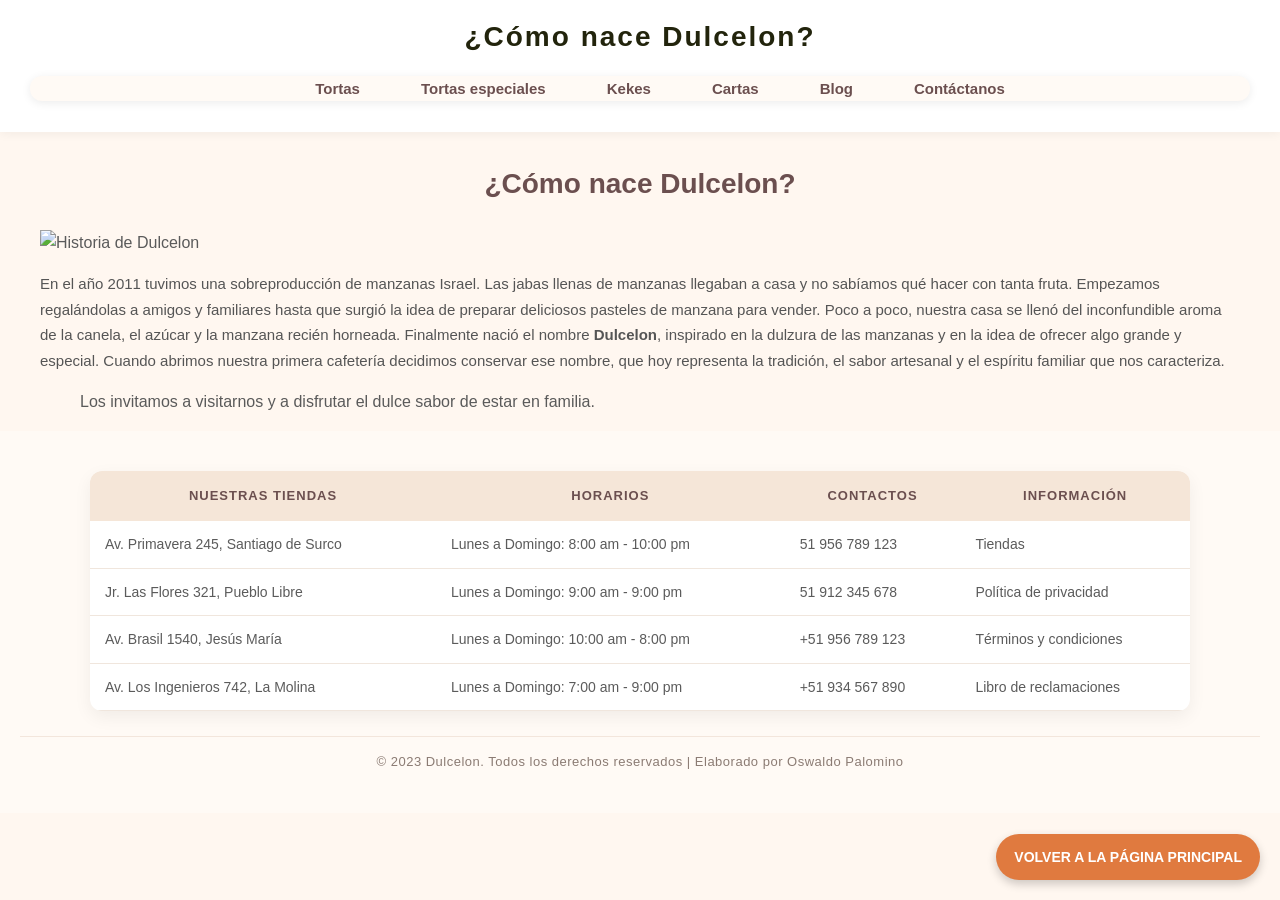
==== blog.html @ 7421ae76 "Add files via upload" ====
<!DOCTYPE html>
<html lang="es">
<head>
    <meta charset="UTF-8">
    <meta name="viewport" content="width=device-width, initial-scale=1.0">
    <title>Blog</title>
    <link rel="stylesheet" href="css/estilos.css">
</head>
<body>
    <header>
        <h1>¿Cómo nace Dulcelon?</h1>
        <nav class="menu_sticky">
            <ul class="menu-botones">
                <li><a href="tortas.html">Tortas</a></li>
                <li><a href="tortas_especiales.html">Tortas especiales</a></li>
                <li><a href="kekes.html">Kekes</a></li>
                <li><a href="cartas.html">Cartas</a></li>
                <li><a href="blog.html">Blog</a></li>
                <li><a href="contáctanos.html">Contáctanos</a></li>
            </ul>
        </nav>
    </header>

    <main>
        <section class="blog">
            <h2>¿Cómo nace Dulcelon?</h2>
            <article class="blog-card">
                <img src="https://www.dolcemelacafe.com/cdn/shop/articles/Dolce_Mela_-_Barranco-32_1080x.jpg?v=1627595756" alt="Historia de Dulcelon" >
                <div class="contenido">
                    <p> En el año 2011 tuvimos una sobreproducción de manzanas Israel. Las jabas llenas de manzanas llegaban a casa y no sabíamos qué hacer con tanta fruta. Empezamos regalándolas a amigos y familiares hasta que surgió la idea de preparar deliciosos pasteles de manzana para vender.
                        Poco a poco, nuestra casa se llenó del inconfundible aroma de la canela, el azúcar y la manzana recién horneada.
                        Finalmente nació el nombre <strong>Dulcelon</strong>, inspirado en la dulzura de las manzanas y en la idea de ofrecer algo grande y especial.
                        Cuando abrimos nuestra primera cafetería decidimos conservar ese nombre, que hoy representa la tradición, el sabor artesanal y el espíritu familiar que nos caracteriza.</p>
                    <blockquote>Los invitamos a visitarnos y a disfrutar el dulce sabor de estar en familia.</blockquote>
                </div>
            </article>
        </section>
    </main>
    
    <footer>
        <main>
            <table>
                <thead>
                    <tr>
                        <th>NUESTRAS TIENDAS</th>
                        <th>HORARIOS</th>
                        <th>CONTACTOS</th>
                        <th>INFORMACIÓN</th>
                    </tr>
                </thead>
                <tbody>
                    <tr>
                        <td>Av. Primavera 245, Santiago de Surco</td>
                        <td>Lunes a Domingo: 8:00 am - 10:00 pm</td>
                        <td>51 956 789 123</td>
                        <td>Tiendas</td>
                    </tr>
                    <tr>
                        <td>Jr. Las Flores 321, Pueblo Libre</td>
                        <td>Lunes a Domingo: 9:00 am - 9:00 pm</td>
                        <td>51 912 345 678</td>
                        <td>Política de privacidad</td>
                    </tr>
                    <tr>
                        <td>Av. Brasil 1540, Jesús María</td>
                        <td>Lunes a Domingo: 10:00 am - 8:00 pm</td>
                        <td>+51 956 789 123</td>
                        <td>Términos y condiciones</td>
                    </tr>
                    <tr>
                        <td>Av. Los Ingenieros 742, La Molina</td>
                        <td>Lunes a Domingo: 7:00 am - 9:00 pm</td>
                        <td>+51 934 567 890</td>
                        <td>Libro de reclamaciones</td>
                    </tr>
                </tbody>
            </table>
        </main>
        <div class="oswaldo">
            &copy; 2023 Dulcelon. Todos los derechos reservados | Elaborado por Oswaldo Palomino
        </div>
        <audio src="musica.mp3" autoplay loop></audio>
        <a href="Index.html" class="boton-flotante">VOLVER A LA PÁGINA PRINCIPAL</a>
    </footer>
</body>
</html>
---- css/estilos.css ----
body {
    margin: 0;
    font-family: 'Segoe UI', sans-serif;
    background-color: #fff7f0;
    color: #5a5a5a;
    line-height: 1.6;
}

header {
    background-color: #fff;
    padding: 15px 30px;
    box-shadow: 0 2px 10px rgba(0,0,0,0.05);
    position: sticky;
    top: 0;
    z-index: 1000;
}
header h1 {
    margin: 0;
    font-size: 28px;
    letter-spacing: 2px;
    color: #22240c;
    text-align: center;
}
header img {
    width: 100%;
    height: 300px;
    object-fit: cover;
    margin-top: 10px;
    border-radius: 12px;
}

h2 {
    text-align: center;
    margin-top: 30px;
    font-size: 28px;
    color: #6b4f4f;
}
h3{
    text-align: center;
}
.hero{
    position: relative;
    width: 100%;
    height: 400px;
    overflow: hidden;
    border-radius: 14px;
    margin: 15px 0;
}
.hero img {
    width: 100%;
    height: 100%;
    object-fit: cover;
    display: block;
}
.menu-botones {
    list-style: none;
    display: flex;
    justify-content: center;
    gap: 25px;
    flex-wrap: wrap;
    margin: 15xp 0 0;
    padding: 12 20;
    background: #fffaf5;
    border-radius: 12px;
    box-shadow: 0 2px 10px rgba(0,0,0,0.08);
}
.menu-botones li a {
    text-decoration: none;
    color: #6b4f4f;
    font-weight: 600;
    font-size: 15px;
    padding: 10px 18px;
    border-radius: 8px;
    transition: all 0.3s ease;
}
.menu-botones li a:hover {
    background-color: #e9743a;
    color: white;
    transform: translateY(-2px);
}
.grid-productos {
    display: grid;
    grid-template-columns: repeat(auto-fit, minmax(220px, 1fr));
    gap: 20px;
    padding: 20px;
}
.grid-productos article {
    background: #ffffff;
    border-radius: 12px;
    overflow: hidden;
    box-shadow: 0 4px 12px rgba(0,0,0,0.06);
    transition: 0.3s;
}
.grid-productos article:hover{
    transform:translateY(-8px);
    box-shadow:0 10px 25px rgba(0,0,0,.12);
}
.grid-productos img {
    width: 100%;
    height: 180px;
    object-fit: cover;
}
.grid-productos h3 {
    color: #6b4f4f;
    padding: 10px;
    margin: 0;
}
footer {
    background-color: #fffaf5;
    color: #5b5b5b;
    padding: 40px 20px;
    font-family: 'Segoe UI', sans-serif;
}
footer main {
    max-width: 1100px;
    margin: auto;
}
footer table {
    width: 100%;
    border-collapse: collapse;
    background-color: #ffffff;
    border-radius: 12px;
    overflow: hidden;
    box-shadow: 0 6px 18px rgba(0,0,0,0.06);
}
footer th {
    background-color: #f5e6d8;
    color: #6b4f4f;
    text-align: center;
    padding: 15px;
    font-size: 13px;
    text-transform: uppercase;
    letter-spacing: 1px;
}
footer td {
    padding: 12px 15px;
    border-bottom: 1px solid #f0e6dd;
    font-size: 14px;
    color: #5b5b5b;
}
footer tbody tr:hover {
    background-color: #fff3e8;
    transition: 0.25s ease;
}
footer > *:last-child {
    display: block;
    text-align: center;
    margin-top: 15px;
    font-size: 13px;
    color: #7a6a62;
}
@media (max-width: 768px) {
    footer table {
        display: block;
        overflow-x: auto;
        white-space: nowrap;
    }
}
.productos {
    padding: 20px 0;
}
main {
    max-width:1200px;
    margin: auto;
}
.card {
    position: relative;
    overflow: hidden;
    border-radius: 12px;
    cursor: pointer;
}
.card img {
    width: 100%;
    height: 250px;
    object-fit: cover;
    display: block;
    transition: 0.4s ease;
}
.card .info {
    position: absolute;
    bottom: 0;
    left: 0;
    width: 100%;
    padding: 12px;
    background: rgba(0,0,0,0.65);
    color: #ffffff;
    opacity: 0;
    transform: translateY(100%);
    transition: 0.4s ease;
}
.card .info h3 {
    margin: 0;
    font-size: 14px;
    font-weight: 600;
    color: #fff;
}
.card:hover img {
    transform: scale(1.05);
    filter: brightness(70%);
}

.card:hover .info {
    opacity: 1;
    transform: translateY(0);
}
.oswaldo{
    text-align: center;
    margin-top: 25px;
    padding-top: 15px;
    font-size: 13px;
    color: #8b7b73;
    border-top: 1px solid #f3e6dc;
    letter-spacing: 0.5px;
}
.btn-especial:hover{
    background:#d4632d;
    transform:translateY(-2px);
}
.especiales{
    max-width: 1100px;
    margin: 80px auto;
    padding: 0 40px;
}
.especial-card{
    display: flex;
    align-items: center;
    gap: 60px;
    margin-bottom: 80px;
}
.especial-card img{
    width: 100%;
    max-width: 500px;
    height: 420px;
    object-fit: cover;
    display: block;
    margin: auto;
    border-radius: 12px;
}
.especiales-info,
.contenido{
    flex: 1;
}
.especiales-info h2,
.contenido h2{
    font-size: 28px;
    margin-bottom: 15px;
    color: #222;
}
.especiales-info p,
.contenido p,
.contenido li{
    font-size: 15px;
    color: #555;
    line-height: 1.7;
}
.btn-especial{
    display: block;
    width: fit-content;
    margin: 20px auto 0 auto; 
    padding: 12px 22px;
    background: #e07a3f;
    color: #ffffff; 
    font-weight: bold;
    text-decoration: none;
    border-radius: 6px;
    transition: 0.3s;
}
.btn-especial:hover{
    background: #c45f2e;
    transform: scale(1.05);
}
.contenido ol{
    padding-left: 18px;
    margin-top: 10px;
}
.especial-card:nth-child(even){
    flex-direction: row-reverse;
}
@media (max-width: 768px){
    .especial-card{
        flex-direction: column !important;
        text-align: center;
    }

    .especial-card img{
        width: 100%;
        height: 300px;
    }
}
.boton-flotante{
    position: fixed;
    bottom: 20px;
    right: 20px;

    background: #e07a3f;
    color: white !important;

    padding: 12px 18px;
    border-radius: 30px;

    text-decoration: none;
    font-weight: bold;
    font-size: 14px !important;

    box-shadow: 0 4px 10px rgba(0,0,0,0.2);

    transition: 0.3s;
}
.boton-flotante:hover{
    background: #c45f2e;
    transform: scale(1.05);
}
.descripcion{
    max-width:900px;
    margin:20 auto 35px;
    padding:0 20px;
    text-align:center;
    font-size:17px;
    color:#6b4f4f;
    line-height:1.8;
}
.cartas-grid{
    display: flex;
    flex-direction: column;
    gap: 50px;
    margin: 40px auto;
}
.carta-card{
    width: 100%;
    max-width: 950px;
    margin: 0 auto;
    background: #fff;
    border-radius: 16px;
    overflow: hidden;
    box-shadow: 0 8px 20px rgba(0,0,0,.08);
}
.carta-card img{
    width: 100%;
    height: auto;
    display: block;
}
.contacto{
    max-width:700px;
    margin:60px auto;
    padding:0 20px;
}
.contacto-form{
    background:#fff;
    padding:35px;
    border-radius:12px;
    box-shadow:0 6px 18px rgba(0,0,0,.08);
}
.contacto-form label{
    display:block;
    margin-top:18px;
    margin-bottom:8px;
    color:#6b4f4f;
    font-weight:bold;
}
.contacto-form input,
.contacto-form textarea{
    width:100%;
    padding:12px;
    border:1px solid #ddd;
    border-radius:8px;
    font-size:15px;
    font-family:'Segoe UI', sans-serif;
    box-sizing:border-box;
    transition:.3s;
}
.contacto-form textarea{
    resize:vertical;
    min-height:140px;
}
.contacto-form input:focus,
.contacto-form textarea:focus{
    outline:none;
    border-color:#e07a3f;
    box-shadow:0 0 8px rgba(224,122,63,.25);
}
.contacto-form .btn-especial{
    margin-top:30px;
    width:100%;
    border:none;
    cursor:pointer;
}
.precio{
    position: absolute;
    top: 12px;
    right: 12px;

    background: #e9743a;
    color: white;

    padding: 6px 12px;
    border-radius: 20px;

    font-size: 14px;
    font-weight: bold;

    z-index: 5;

    box-shadow: 0 3px 8px rgba(0,0,0,.25);
}
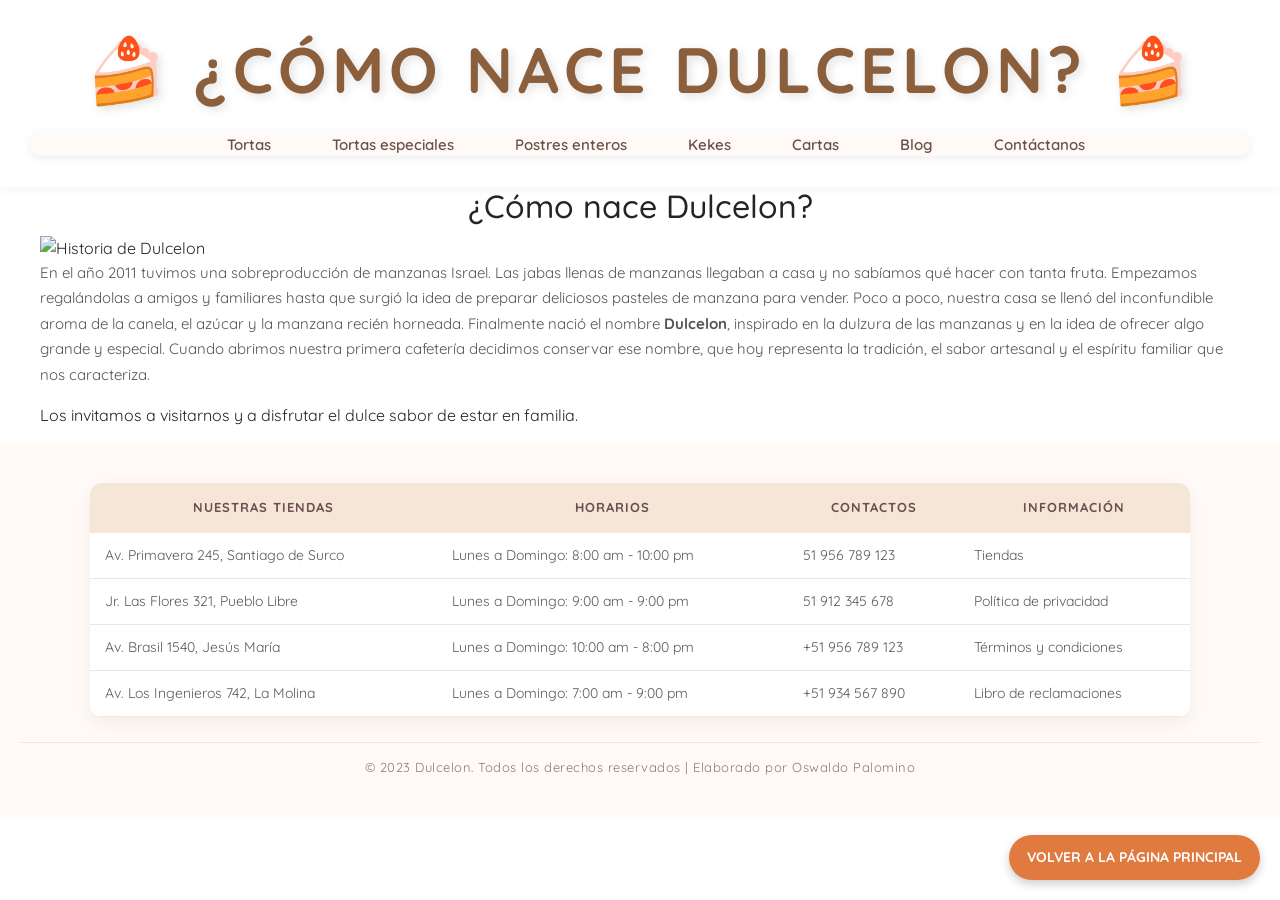
==== commit a7f0e133: "Add files via upload" ====
--- a/blog.html
+++ b/blog.html
@@ -5,14 +5,16 @@
     <meta name="viewport" content="width=device-width, initial-scale=1.0">
     <title>Blog</title>
     <link rel="stylesheet" href="css/estilos.css">
+    <link href="https://cdn.jsdelivr.net/npm/bootstrap@5.1.3/dist/css/bootstrap.min.css" rel="stylesheet" integrity="sha384-1BmE4kWBq78iYhFldvKuhfTAU6auU8tT94WrHftjDbrCEXSU1oBoqyl2QvZ6jIW3" crossorigin="anonymous">
 </head>
 <body>
     <header>
-        <h1>¿Cómo nace Dulcelon?</h1>
+        <h1 class="display-3 fw-bold text-center py-3">🍰 ¿CÓMO NACE DULCELON? 🍰</h1>
         <nav class="menu_sticky">
             <ul class="menu-botones">
                 <li><a href="tortas.html">Tortas</a></li>
                 <li><a href="tortas_especiales.html">Tortas especiales</a></li>
+                <li><a href="postres_enteros.html">Postres enteros</a></li>
                 <li><a href="kekes.html">Kekes</a></li>
                 <li><a href="cartas.html">Cartas</a></li>
                 <li><a href="blog.html">Blog</a></li>
--- a/css/estilos.css
+++ b/css/estilos.css
@@ -1,6 +1,7 @@
+@import url('https://fonts.googleapis.com/css2?family=Quicksand:wght@400;500;600;700&display=swap');
 body {
     margin: 0;
-    font-family: 'Segoe UI', sans-serif;
+    font-family: 'Quicksand', sans-serif !important;
     background-color: #fff7f0;
     color: #5a5a5a;
     line-height: 1.6;
@@ -15,11 +16,9 @@
     z-index: 1000;
 }
 header h1 {
-    margin: 0;
-    font-size: 28px;
-    letter-spacing: 2px;
-    color: #22240c;
-    text-align: center;
+    color: #8b5e3c;
+    letter-spacing: 5px;
+    text-shadow:3px 3px 10px rgba(0,0,0,0.12);
 }
 header img {
     width: 100%;
@@ -109,7 +108,6 @@
     background-color: #fffaf5;
     color: #5b5b5b;
     padding: 40px 20px;
-    font-family: 'Segoe UI', sans-serif;
 }
 footer main {
     max-width: 1100px;
@@ -364,7 +362,6 @@
     border:1px solid #ddd;
     border-radius:8px;
     font-size:15px;
-    font-family:'Segoe UI', sans-serif;
     box-sizing:border-box;
     transition:.3s;
 }
